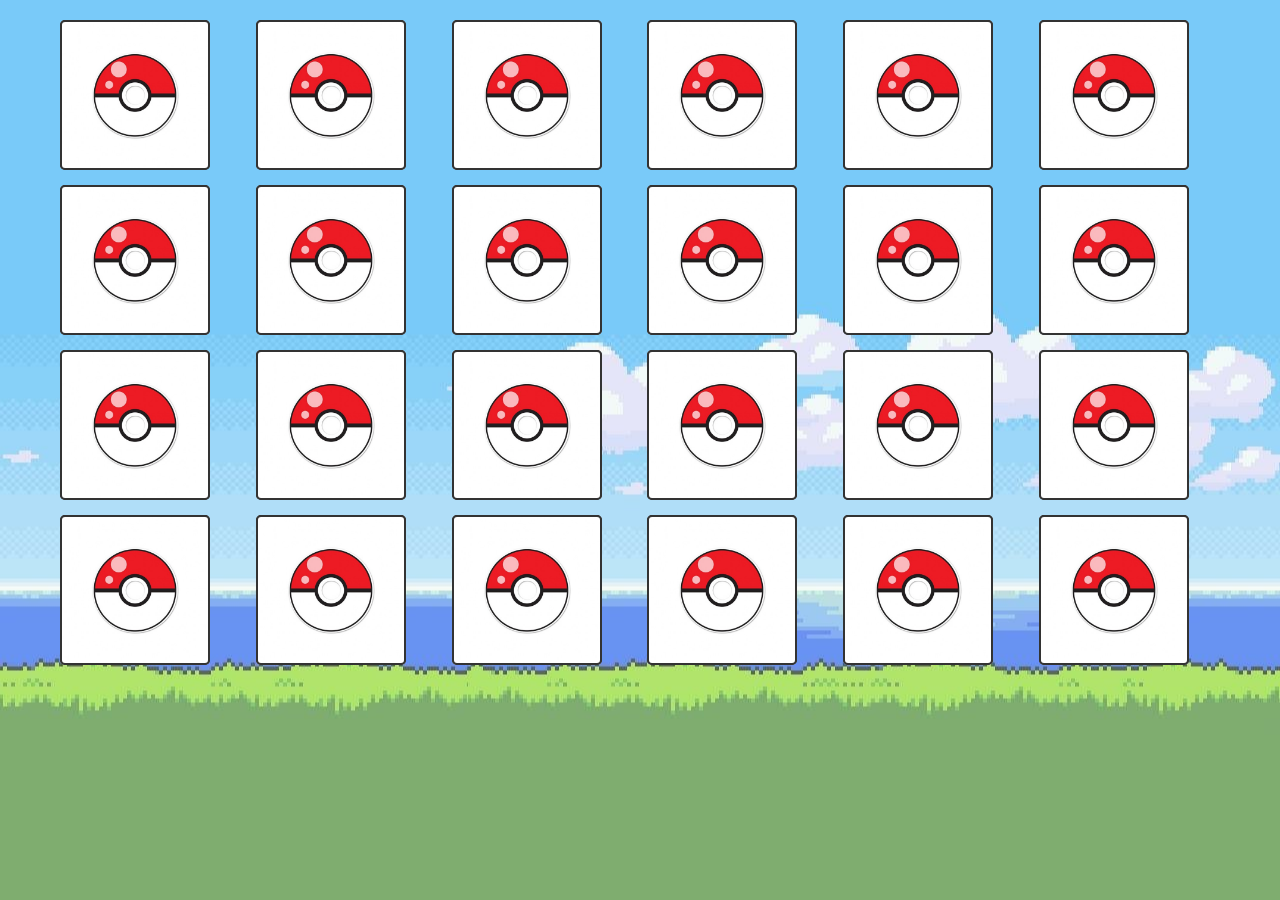
==== pages/game.html @ 1cdec98e "commit arquivos" ====
<!DOCTYPE html>
<html lang="en">
<head>
    <meta charset="UTF-8">
    <meta name="viewport" content="width=device-width, initial-scale=1.0">

    <!-- CSS -->
    <link rel="stylesheet" href="../css/reset.css">
    <link rel="stylesheet" href="../css/game.css">

    <!-- Script -->
     <script defer src="../js/game.js"></script>
    <title>Jogo da Memória Pokémon</title>
</head>
<body>
    
    <div class="container">
        <div class="grid" id="grid"> 
        </div>
    </div>
    
    
</body>
</html>
---- css/game.css ----
body{
    background-image: url(../imagens/background1.jpg);
    background-size: repeat;
    background-position: center;

}

.container {
    max-width: 1200px; 
    margin: 0 auto; 
    padding: 20px; 
  }
  
  .grid {
    display: grid;
    grid-template-columns: repeat(6, 1fr);
    width: 100%;
    gap: 15px;
  }

.card{
    aspect-ratio: 3/4;
    width: 150px;
    height: 150px;
    background-color: aliceblue;
    border-radius: 5px;
    position: relative;
    transition: all 400ms ease;
    transform-style: preserve-3d;
}

.face {
    width: 100%;
    height: 100%;
    position: absolute;
    background-size: cover;
    background-position: center;
    border: 2px solid #333;
    border-radius: 5px;
    transition:  all 400ms ease;
}

.front {
    transform: rotateY(180deg);
   
}


.back {
    background-image: url(../imagens/card_back.jpg);
    backface-visibility: hidden;
}

.reveal-card {
    transform: rotateY(180deg);
}

.disabled-card {
    filter: saturate(0);
    opacity: 0.5;
}
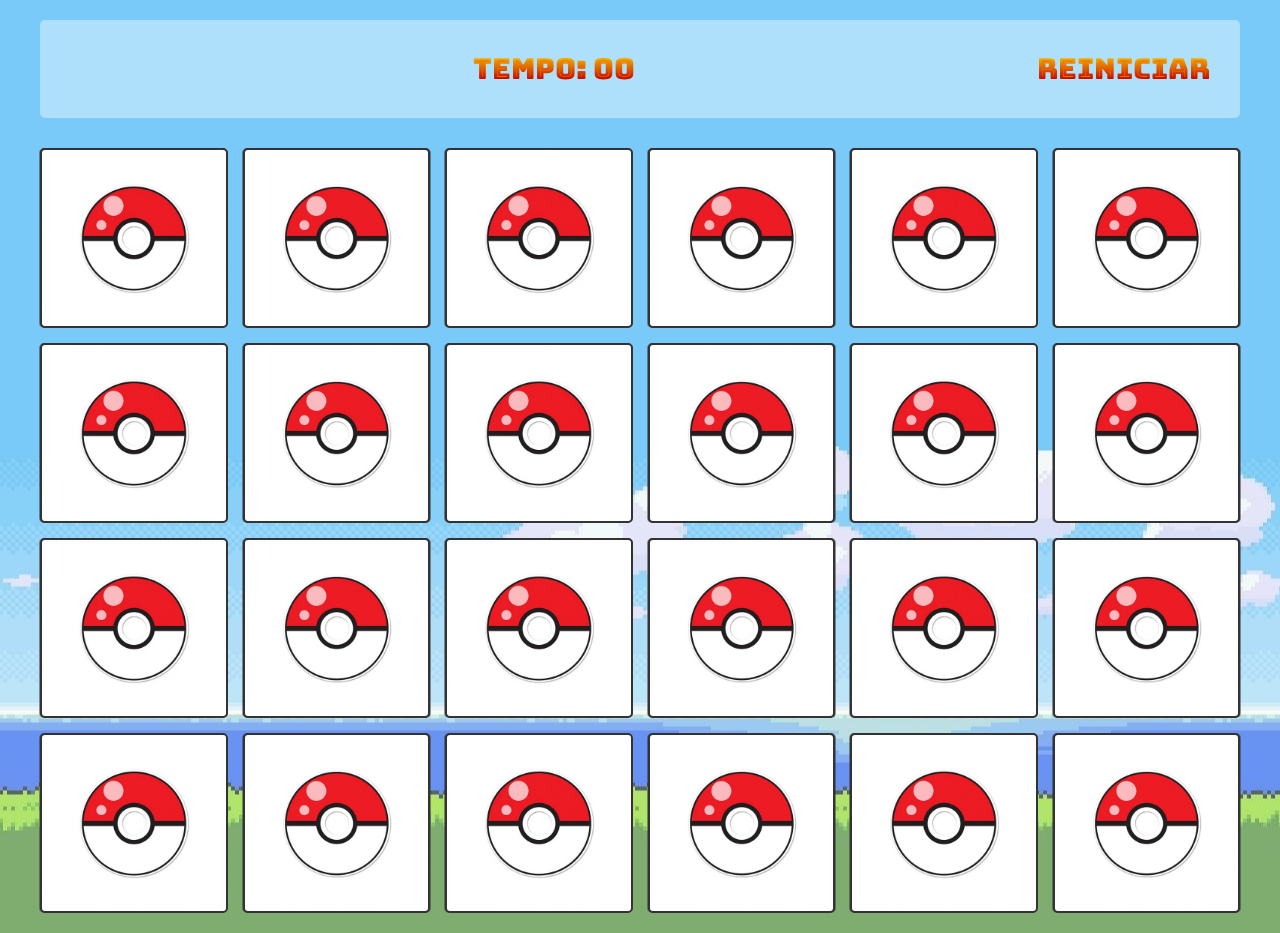
==== commit 9119baa1: "Adição de Novo grupo de pokemons e um timer + botão de reiniciar" ====
--- a/pages/game.html
+++ b/pages/game.html
@@ -7,6 +7,9 @@
     <!-- CSS -->
     <link rel="stylesheet" href="../css/reset.css">
     <link rel="stylesheet" href="../css/game.css">
+    <link rel="preconnect" href="https://fonts.googleapis.com">
+    <link rel="preconnect" href="https://fonts.gstatic.com" crossorigin>
+    <link href="https://fonts.googleapis.com/css2?family=Bungee+Spice&display=swap" rel="stylesheet">
 
     <!-- Script -->
      <script defer src="../js/game.js"></script>
@@ -14,10 +17,17 @@
 </head>
 <body>
     
-    <div class="container">
+
+    <main>
+        <header>
+            <span class="player" id="player"></span>
+            <span>Tempo: <span class="timer" id="timer">00</span></span>
+            <button type="button" class="button__reiniciar" id="button__reiniciar">Reiniciar</button>
+        </header>
+        
         <div class="grid" id="grid"> 
         </div>
-    </div>
+    </main>
     
     
 </body>
--- a/css/game.css
+++ b/css/game.css
@@ -5,23 +5,56 @@
 
 }
 
-.container {
-    max-width: 1200px; 
-    margin: 0 auto; 
-    padding: 20px; 
-  }
+main {
+   display: flex;
+   flex-direction: column;
+   width: 100%;
+   min-height: 100vh;
+   align-items: center;
+   justify-content: center;
+   padding: 20px;
+}
+
+header{
+    display: flex;
+    align-items: center;
+    justify-content: space-between;
+    background-color: rgba(255, 255, 255, 0.4);
+    width: 1200px;
+    font-size: 1.8rem;
+    padding: 30px;
+    margin: 0 0 30px;
+    border-radius: 5px;
+    font-family: "Bungee Spice", sans-serif;
+    font-weight: 400;
+    font-style: normal;
+
+}
+
+header button {
+    font-family: "Bungee Spice", sans-serif;
+    font-size: 1.8rem;
+    font-weight: 400;
+    font-style: normal;
+    background-color: transparent;
+    border: none;
+    cursor: pointer;
+    padding: 0;
+    color: inherit;
+}
   
-  .grid {
+.grid {
     display: grid;
     grid-template-columns: repeat(6, 1fr);
+    gap: 15px;
     width: 100%;
-    gap: 15px;
+    max-width: 1200px;
+    margin: 0 auto;
   }
 
 .card{
-    aspect-ratio: 3/4;
-    width: 150px;
-    height: 150px;
+    width: 100%;
+    height: 180px;
     background-color: aliceblue;
     border-radius: 5px;
     position: relative;
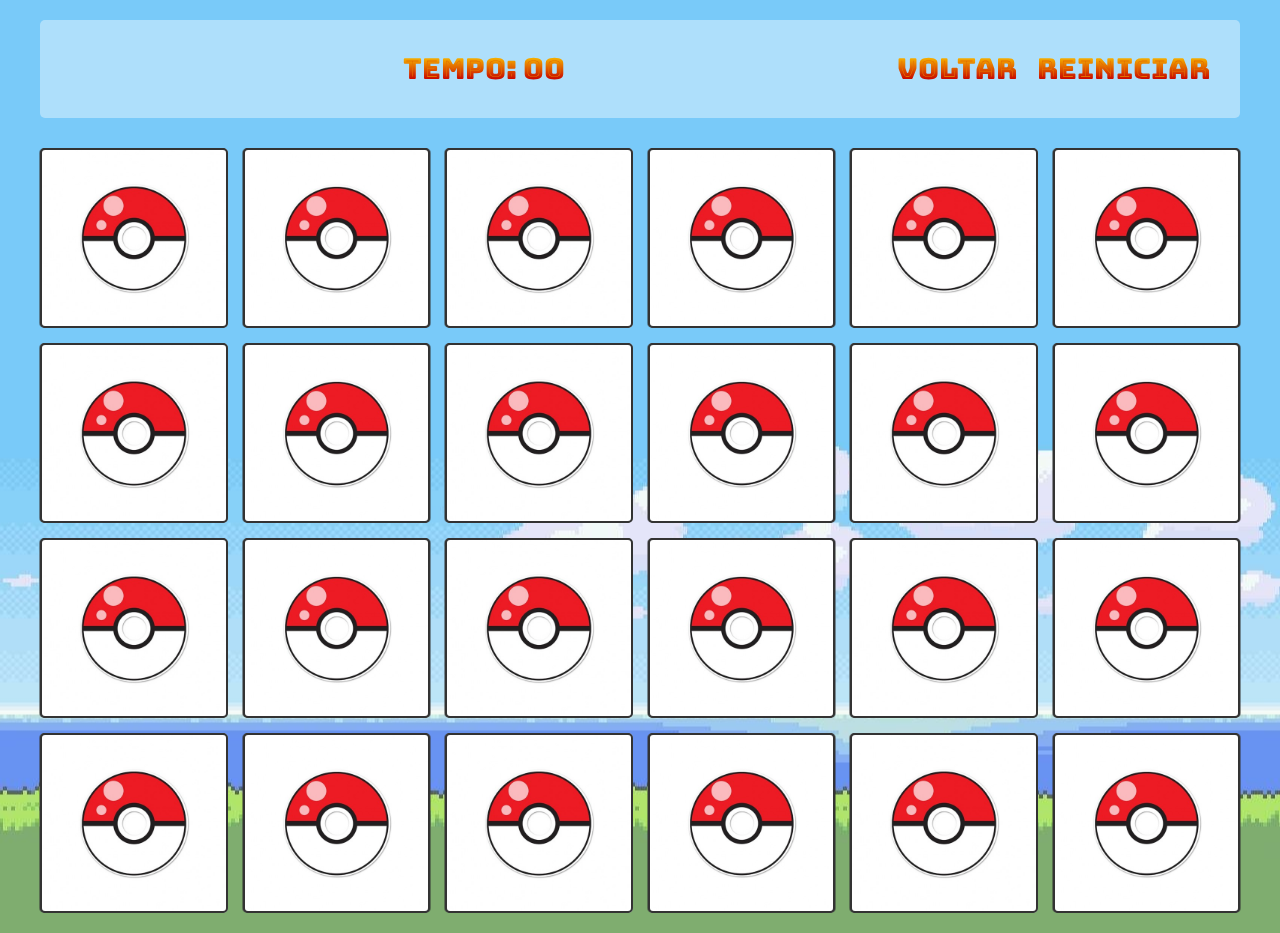
==== commit 647219d3: "adicionamento do ranking e outras pequenas mudanças" ====
--- a/pages/game.html
+++ b/pages/game.html
@@ -7,8 +7,6 @@
     <!-- CSS -->
     <link rel="stylesheet" href="../css/reset.css">
     <link rel="stylesheet" href="../css/game.css">
-    <link rel="preconnect" href="https://fonts.googleapis.com">
-    <link rel="preconnect" href="https://fonts.gstatic.com" crossorigin>
     <link href="https://fonts.googleapis.com/css2?family=Bungee+Spice&display=swap" rel="stylesheet">
 
     <!-- Script -->
@@ -22,7 +20,11 @@
         <header>
             <span class="player" id="player"></span>
             <span>Tempo: <span class="timer" id="timer">00</span></span>
-            <button type="button" class="button__reiniciar" id="button__reiniciar">Reiniciar</button>
+            <div class="buttons">
+                <button type="button" class="button__voltar" id="button__voltar">Voltar</button>
+                <button type="button" class="button__reiniciar" id="button__reiniciar">Reiniciar</button>
+            </div>
+            
         </header>
         
         <div class="grid" id="grid"> 
--- a/css/game.css
+++ b/css/game.css
@@ -28,6 +28,7 @@
     font-family: "Bungee Spice", sans-serif;
     font-weight: 400;
     font-style: normal;
+    user-select: none;
 
 }
 
@@ -41,6 +42,7 @@
     cursor: pointer;
     padding: 0;
     color: inherit;
+    border-radius: 8px;
 }
   
 .grid {
@@ -93,3 +95,9 @@
     opacity: 0.5;
 }
 
+.buttons {
+   display: flex;
+   justify-content: space-between;
+   gap: 20px;
+}
+
